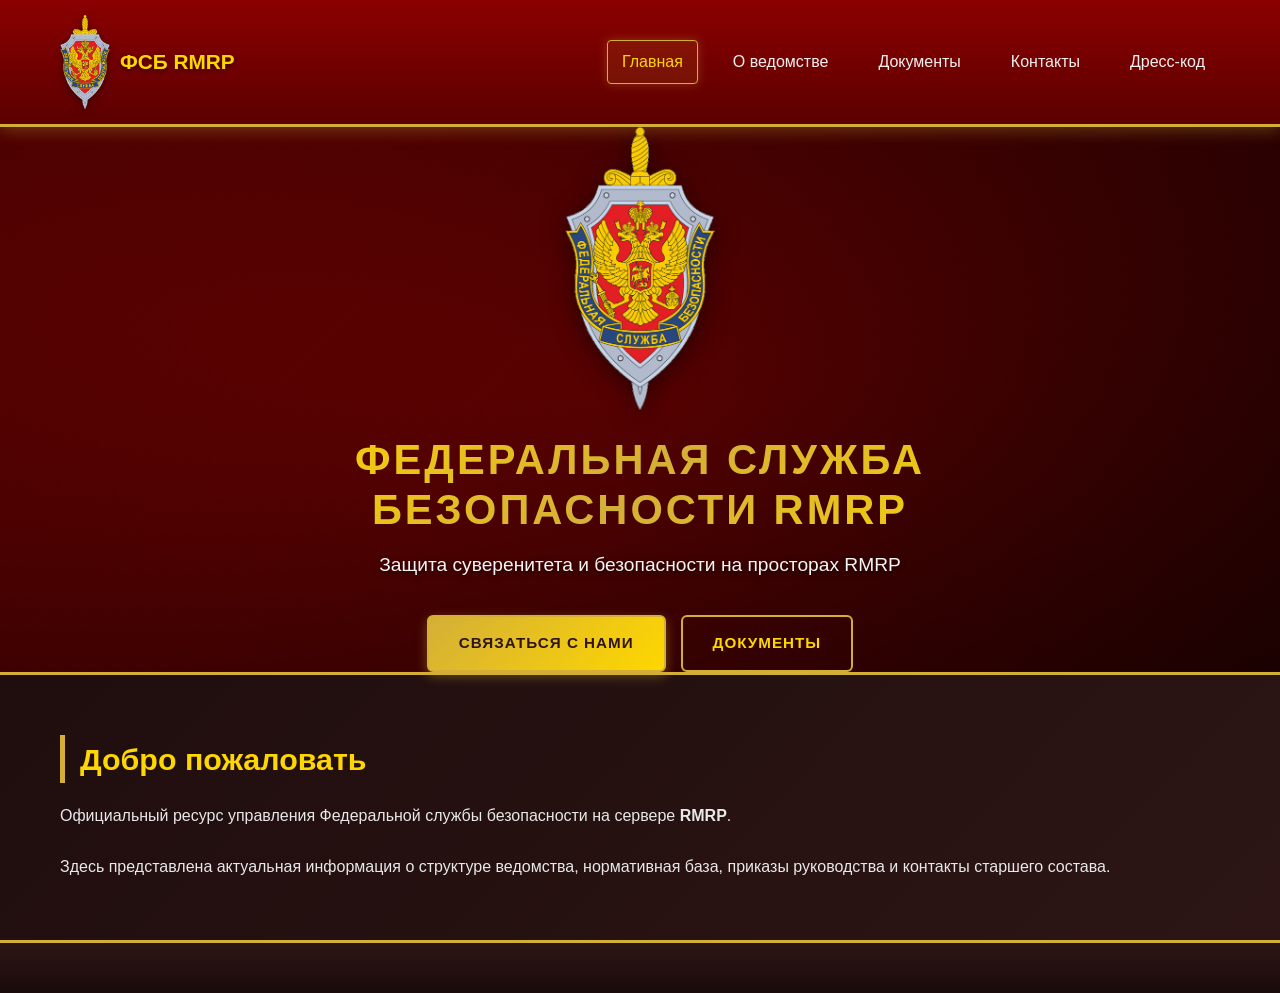
==== index.html @ 160edfbf "Первая загрузка сайта" ====
<!DOCTYPE html>
<html lang="ru">
<head>
    <meta charset="UTF-8">
    <meta name="viewport" content="width=device-width, initial-scale=1.0">
    <title>ФСБ России | RMRP</title>
    <link rel="stylesheet" href="css/style.css">
</head>
<body>
    <header class="header">
        <div class="container header-inner">
            <div class="logo">
                <img src="FSB.png" alt="ФСБ Эмблема" class="logo-emblem">
                <span>ФСБ RMRP</span>
            </div>
            <nav class="nav">
                <a href="index.html" class="active">Главная</a>
                <a href="about.html">О ведомстве</a>
                <a href="docs.html">Документы</a>
                <a href="contacts.html">Контакты</a>
                <a href="dresscode.html">Дресс-код</a>
            </nav>
        </div>
    </header>

    <section class="hero">
        <div class="hero-overlay"></div>
        <div class="hero-content">
            <img src="FSB.png" alt="ФСБ Эмблема" class="hero-emblem">
            <h1 class="hero-title">ФЕДЕРАЛЬНАЯ СЛУЖБА БЕЗОПАСНОСТИ RMRP</h1>
            <p class="hero-subtitle">Защита суверенитета и безопасности на просторах RMRP</p>
            <div class="hero-buttons">
                <a href="contacts.html" class="btn btn-primary">Связаться с нами</a>
                <a href="docs.html" class="btn btn-secondary">Документы</a>
            </div>
        </div>
    </section>

    <main class="main">
        <div class="container">
            <h2>Добро пожаловать</h2>
            <p>Официальный ресурс управления Федеральной службы безопасности на сервере <strong>RMRP</strong>.</p>
            <br>
            <p>Здесь представлена актуальная информация о структуре ведомства, нормативная база, приказы руководства и контакты старшего состава.</p>
        </div>
    </main>

    <footer class="footer">
        <div class="container footer-inner"></div>
    </footer>
    <script src="js/script.js"></script>
</body>
</html>
---- css/style.css ----
* { margin: 0; padding: 0; box-sizing: border-box; }
html { scroll-behavior: smooth; }
body {
    font-family: 'Segoe UI', Tahoma, Geneva, Verdana, sans-serif;
    background: linear-gradient(135deg, #1a0a0a 0%, #2d1515 100%);
    color: #e8e8e8;
    line-height: 1.6;
    -webkit-font-smoothing: antialiased;
}
a { text-decoration: none; color: inherit; transition: all 0.3s ease; }
ul { list-style: none; }
img { max-width: 100%; height: auto; display: block; }
.container { max-width: 1200px; margin: 0 auto; padding: 0 20px; }

@media (hover: none) {
    a, button, .leader-discord, .btn { cursor: pointer; -webkit-tap-highlight-color: transparent; }
    .btn:active, .btn-sm:active, .leader-discord:active { transform: scale(0.98); opacity: 0.9; }
}

.header {
    background: linear-gradient(180deg, #8b0000 0%, #5c0000 100%);
    padding: 15px 0;
    border-bottom: 3px solid #d4af37;
    box-shadow: 0 4px 15px rgba(212, 175, 55, 0.3);
    position: sticky;
    top: 0;
    z-index: 100;
}
.header-inner {
    display: flex;
    justify-content: space-between;
    align-items: center;
    flex-wrap: wrap;
    gap: 15px;
}
.logo {
    font-size: 1.3rem;
    font-weight: bold;
    color: #ffd700;
    display: flex;
    align-items: center;
    gap: 10px;
    white-space: nowrap;
    text-shadow: 0 2px 4px rgba(0,0,0,0.5);
}
.logo-emblem { width: 50px; height: auto; filter: drop-shadow(0 2px 4px rgba(0,0,0,0.4)); }
.nav { display: flex; gap: 20px; }
.nav a {
    color: #f0f0f0; font-weight: 500; padding: 8px 14px; border-radius: 4px; border: 1px solid transparent; transition: all 0.3s ease;
}
.nav a:hover, .nav a.active {
    color: #ffd700; border-color: #d4af37; background: rgba(212, 175, 55, 0.1); box-shadow: 0 0 10px rgba(212, 175, 55, 0.3);
}

.hero {
    position: relative;
    background: linear-gradient(135deg, rgba(139, 0, 0, 0.9) 0%, rgba(45, 0, 0, 0.95) 100%);
    min-height: 500px; display: flex; align-items: center; justify-content: center; text-align: center;
    border-bottom: 3px solid #d4af37;
}
.hero::before {
    content: ''; position: absolute; top: 0; left: 0; right: 0; bottom: 0;
    background: radial-gradient(ellipse at center, transparent 0%, rgba(0,0,0,0.4) 100%); pointer-events: none;
}
.hero-overlay { position: absolute; top: 0; left: 0; right: 0; bottom: 0; z-index: 1; }
.hero-content { position: relative; z-index: 2; padding: 0 20px; max-width: 900px; margin: 0 auto; width: 100%; }
.hero-emblem { width: 150px; height: auto; margin: 0 auto 25px auto; display: block; filter: drop-shadow(0 6px 12px rgba(0,0,0,0.5)); }
.hero-title {
    font-size: 2.6rem;
    background: linear-gradient(135deg, #ffd700 0%, #d4af37 50%, #ffd700 100%);
    -webkit-background-clip: text; -webkit-text-fill-color: transparent; background-clip: text;
    margin-bottom: 15px; text-transform: uppercase; letter-spacing: 3px; line-height: 1.2; font-weight: 700;
}
.hero-subtitle { font-size: 1.2rem; color: #f5f5f5; margin-bottom: 35px; font-weight: 300; text-shadow: 0 2px 6px rgba(0,0,0,0.6); }

.hero-buttons { display: flex; gap: 15px; justify-content: center; flex-wrap: wrap; }
.btn {
    padding: 14px 30px; border-radius: 6px; font-weight: 600; font-size: 0.95rem; cursor: pointer;
    display: inline-block; border: 2px solid transparent; min-height: 48px; transition: all 0.3s ease;
    text-transform: uppercase; letter-spacing: 1px;
}
.btn-primary {
    background: linear-gradient(135deg, #d4af37 0%, #ffd700 100%); color: #2d1515; border-color: #d4af37;
    box-shadow: 0 4px 12px rgba(212, 175, 55, 0.4);
}
.btn-primary:hover { background: linear-gradient(135deg, #ffd700 0%, #d4af37 100%); transform: translateY(-3px); box-shadow: 0 8px 20px rgba(212, 175, 55, 0.6); }
.btn-secondary { background: transparent; color: #ffd700; border: 2px solid #d4af37; }
.btn-secondary:hover { background: rgba(212, 175, 55, 0.15); transform: translateY(-3px); }
.btn-sm {
    padding: 8px 16px; font-size: 0.85rem; background: linear-gradient(135deg, #d4af37 0%, #ffd700 100%);
    color: #2d1515; border-radius: 4px; cursor: pointer; transition: all 0.3s; min-height: 38px; font-weight: 600; border: 1px solid #d4af37;
}
.btn-sm:hover { background: linear-gradient(135deg, #ffd700 0%, #d4af37 100%); transform: translateY(-2px); }

.main { padding: 60px 0; }
.main h2, .page-title { color: #ffd700; margin-bottom: 20px; border-left: 5px solid #d4af37; padding-left: 15px; }
.main h2 { font-size: 1.9rem; }
.page-title { 
    font-size: 2.2rem; line-height: 1.3;
    background: linear-gradient(135deg, #ffd700 0%, #d4af37 100%);
    -webkit-background-clip: text; -webkit-text-fill-color: transparent; background-clip: text;
}
.intro-text {
    font-size: 1.05rem; color: #d0d0d0; margin-bottom: 40px; max-width: 800px; line-height: 1.8;
    padding: 20px; background: rgba(139, 0, 0, 0.2); border-left: 4px solid #d4af37; border-radius: 0 8px 8px 0;
}

.contacts-page { padding-top: 60px; padding-bottom: 60px; min-height: auto; }
.senior-staff-section { margin-top: 60px; }
.dept-block {
    margin-bottom: 50px; padding: 30px;
    background: linear-gradient(135deg, rgba(139, 0, 0, 0.3) 0%, rgba(45, 0, 0, 0.4) 100%);
    border-radius: 10px; border: 2px solid #d4af37;
}
.dept-title {
    font-size: 1.5rem; color: #ffd700; margin-bottom: 25px; display: flex; align-items: center; gap: 10px;
    border-bottom: 2px solid #d4af37; padding-bottom: 12px;
}

.leaders-grid { display: grid; grid-template-columns: repeat(auto-fit, minmax(270px, 1fr)); gap: 22px; width: 100%; }
.leader-card {
    background: linear-gradient(135deg, rgba(139, 0, 0, 0.4) 0%, rgba(45, 0, 0, 0.5) 100%);
    border: 2px solid #d4af37; border-radius: 10px; padding: 28px 22px; transition: all 0.3s; text-align: center;
}
.leader-card:hover { border-color: #ffd700; transform: translateY(-6px); box-shadow: 0 12px 30px rgba(212, 175, 55, 0.4); }
.leader-main { border: 3px solid #ffd700; background: linear-gradient(135deg, rgba(139, 0, 0, 0.6) 0%, rgba(45, 0, 0, 0.7) 100%); }
.leader-rank { font-size: 0.9rem; font-weight: 600; color: #ffd700; margin-bottom: 10px; text-transform: uppercase; letter-spacing: 1.5px; }
.leader-name { font-size: 1.3rem; color: #ffffff; margin-bottom: 6px; font-weight: 700; }
.leader-position { color: #e0e0e0; font-size: 0.92rem; margin-bottom: 22px; min-height: 40px; }
.leader-discord {
    background: rgba(45, 0, 0, 0.6); border: 1.5px solid #d4af37; border-radius: 8px; padding: 14px 16px;
    display: flex; align-items: center; justify-content: center; gap: 10px; cursor: pointer;
    transition: all 0.3s; flex-direction: column; min-height: 65px;
}
.leader-discord:hover { border-color: #ffd700; background: rgba(139, 0, 0, 0.4); box-shadow: 0 0 15px rgba(212, 175, 55, 0.4); }
.discord-icon { font-size: 1.2rem; }
.discord-handle { font-weight: 600; color: #ffd700; font-family: 'Consolas', monospace; word-break: break-all; }
.discord-hint { display: block; font-size: 0.72rem; color: #c0c0c0; margin-top: 4px; }
@keyframes pulse { 0% { transform: scale(1); } 50% { transform: scale(1.05); } 100% { transform: scale(1); } }
.discord-copied { animation: pulse 0.3s ease; color: #4caf50 !important; }

.star-lg {
    font-size: 1.5em; color: #ffd700; text-shadow: 0 0 10px rgba(255, 215, 0, 0.8);
    margin-right: 3px; display: inline-block; line-height: 1; vertical-align: middle;
}

.table-responsive { overflow-x: auto; -webkit-overflow-scrolling: touch; max-width: 100%; }
.structure-table {
    width: 100%; border-collapse: collapse;
    background: linear-gradient(135deg, rgba(139, 0, 0, 0.3) 0%, rgba(45, 0, 0, 0.4) 100%);
    border-radius: 10px; overflow: hidden; border: 2px solid #d4af37; table-layout: auto;
}
.structure-table th, .structure-table td {
    padding: 14px 16px; text-align: left; border-bottom: 1px solid rgba(212, 175, 55, 0.3);
    white-space: normal; word-wrap: break-word;
}
.structure-table th {
    background: linear-gradient(135deg, #8b0000 0%, #5c0000 100%);
    color: #ffd700; font-weight: 600; text-transform: uppercase; letter-spacing: 1px;
    border-bottom: 2px solid #d4af37; font-size: 0.92rem;
}
.structure-table tr:last-child td { border-bottom: none; }
.structure-table tr:hover { background: rgba(212, 175, 55, 0.1); }

.rank-badge {
    display: inline-block; padding: 5px 14px; border-radius: 15px; font-size: 0.85rem;
    font-weight: 600; text-align: center; min-width: 30px; border: 1.5px solid;
}
.rank-high    { background: linear-gradient(135deg, #d4af37 0%, #ffd700 100%); color: #2d1515; border-color: #d4af37; }
.rank-mid     { background: rgba(139, 0, 0, 0.5); color: #ffd700; border-color: #d4af37; }
.rank-low     { background: rgba(45, 0, 0, 0.5); color: #c0c0c0; border-color: #8b7355; }
.rank-legislation { background: linear-gradient(135deg, #6b3fa0 0%, #8b5fbf 100%); color: #ffffff; border-color: #9b7fbf; }
.rank-act     { background: linear-gradient(135deg, #2a9d8f 0%, #3dbfae 100%); color: #ffffff; border-color: #4fbfbf; }
.rank-table   { background: linear-gradient(135deg, #e67e22 0%, #f39c12 100%); color: #ffffff; border-color: #f39c12; }
.rank-charter { background: linear-gradient(135deg, #8b4513 0%, #cd853f 100%); color: #ffffff; border-color: #daa520; }

.about-block { margin-bottom: 55px; }
.about-block h2 { font-size: 1.6rem; margin-bottom: 22px; display: flex; align-items: center; gap: 10px; }

.accordion-container { display: flex; flex-direction: column; gap: 15px; }
.accordion-item {
    background: linear-gradient(135deg, rgba(139, 0, 0, 0.3) 0%, rgba(45, 0, 0, 0.4) 100%);
    border: 2px solid #d4af37; border-radius: 10px; overflow: hidden; transition: all 0.3s ease;
}
.accordion-item:hover { border-color: #ffd700; box-shadow: 0 0 15px rgba(212, 175, 55, 0.2); }
.accordion-header {
    width: 100%; padding: 20px 25px; background: transparent; border: none; color: #ffffff;
    font-size: 1.1rem; font-weight: 600; text-align: left; cursor: pointer;
    display: flex; align-items: center; gap: 15px; transition: background 0.3s;
}
.accordion-header:hover { background: rgba(212, 175, 55, 0.1); }
.dept-icon { font-size: 1.2rem; }
.accordion-header .arrow { margin-left: auto; transition: transform 0.3s ease; color: #ffd700; }
.accordion-item.active .accordion-header { background: rgba(212, 175, 55, 0.15); color: #ffd700; }
.accordion-item.active .accordion-header .arrow { transform: rotate(180deg); }
.accordion-body {
    max-height: 0; overflow: hidden; transition: max-height 0.4s ease-out, padding 0.3s ease;
    background: rgba(0, 0, 0, 0.2); border-top: 1px solid rgba(212, 175, 55, 0.3);
}
.accordion-item.active .accordion-body { max-height: 500px; padding: 20px 25px; }
.accordion-body p { color: #e0e0e0; line-height: 1.7; margin: 0; }
.accordion-body p strong { color: #ffd700; display: block; margin-bottom: 8px; font-size: 1.05rem; }

.dresscode-grid { display: grid; grid-template-columns: repeat(auto-fit, minmax(400px, 1fr)); gap: 30px; margin-top: 30px; }
.dresscode-card {
    background: linear-gradient(135deg, rgba(139, 0, 0, 0.4) 0%, rgba(45, 0, 0, 0.5) 100%);
    border: 2px solid #d4af37; border-radius: 12px; overflow: hidden;
    box-shadow: 0 8px 20px rgba(0,0,0,0.4); transition: all 0.3s ease; display: flex; flex-direction: column;
}
.dresscode-card:hover { transform: translateY(-5px); box-shadow: 0 12px 35px rgba(212, 175, 55, 0.3); border-color: #ffd700; }
.dresscode-image {
    width: 100%; height: auto; min-height: 400px; overflow: hidden; background: rgba(0,0,0,0.3);
    border-bottom: 2px solid #d4af37; display: flex; align-items: center; justify-content: center;
}
.dresscode-image img {
    width: 100%; height: auto; max-height: 700px; object-fit: contain; transition: transform 0.3s ease;
}
.dresscode-card:hover .dresscode-image img { transform: scale(1.02); }
.dresscode-content { padding: 25px; flex: 1; }
.dresscode-content h3 { color: #ffd700; font-size: 1.4rem; margin-bottom: 15px; }
.dresscode-meta { margin-bottom: 15px; }
.dresscode-rank { display: inline-block; padding: 5px 12px; background: rgba(212, 175, 55, 0.2); border: 1px solid #d4af37; border-radius: 6px; color: #ffd700; font-size: 0.9rem; font-weight: 600; }
.dresscode-desc { color: #d0d0d0; margin-bottom: 12px; line-height: 1.6; font-size: 0.95rem; }
.dresscode-desc strong { color: #ffd700; }
.dresscode-rules { margin-top: 20px; padding: 18px; background: rgba(0,0,0,0.3); border-radius: 8px; border-left: 4px solid #d4af37; }
.dresscode-rules h4 { color: #4caf50; margin-bottom: 12px; font-size: 1.05rem; }
.dresscode-rules ul { list-style: none; padding: 0; }
.dresscode-rules li { padding: 6px 0; color: #e0e0e0; padding-left: 24px; position: relative; }
.dresscode-rules li:before { content: "✓"; position: absolute; left: 0; color: #4caf50; font-weight: bold; }

.departments-list { display: grid; grid-template-columns: repeat(auto-fit, minmax(260px, 1fr)); gap: 18px; }
.dept-card {
    background: linear-gradient(135deg, rgba(139, 0, 0, 0.4) 0%, rgba(45, 0, 0, 0.5) 100%);
    border: 2px solid #d4af37; padding: 20px 22px; border-radius: 8px;
    font-weight: 500; transition: all 0.3s; color: #f0f0f0;
}
.dept-card:hover { border-color: #ffd700; transform: translateY(-4px); box-shadow: 0 8px 20px rgba(212, 175, 55, 0.35); }

.section { padding: 65px 0; }
.section-title { font-size: 1.9rem; color: #ffd700; margin-bottom: 30px; border-left: 5px solid #d4af37; padding-left: 15px; }
.news-grid { display: grid; grid-template-columns: repeat(auto-fit, minmax(310px, 1fr)); gap: 25px; }
.news-card {
    background: linear-gradient(135deg, rgba(139, 0, 0, 0.35) 0%, rgba(45, 0, 0, 0.45) 100%);
    border: 2px solid #d4af37; border-radius: 10px; padding: 28px; transition: all 0.3s;
}
.news-card:hover { transform: translateY(-6px); border-color: #ffd700; }
.news-date { display: inline-block; font-size: 0.88rem; color: #ffd700; font-weight: 600; margin-bottom: 12px; padding: 4px 10px; background: rgba(212, 175, 55, 0.15); border-radius: 4px; border: 1px solid rgba(212, 175, 55, 0.3); }
.news-title { font-size: 1.28rem; color: #ffffff; margin-bottom: 14px; }
.news-text { color: #d0d0d0; font-size: 0.96rem; margin-bottom: 20px; line-height: 1.6; }
.news-link { color: #ffd700; font-weight: 600; font-size: 0.92rem; }

.docs-controls { display: flex; gap: 15px; margin-bottom: 28px; flex-wrap: wrap; }
.docs-controls input, .docs-controls select {
    padding: 11px 16px; border-radius: 6px; border: 2px solid #d4af37;
    background: rgba(45, 0, 0, 0.6); color: #f0f0f0; font-size: 0.95rem; outline: none; transition: all 0.3s; min-height: 46px;
}
.docs-controls input { flex: 1; min-width: 200px; }
.docs-controls input:focus, .docs-controls select:focus { border-color: #ffd700; box-shadow: 0 0 12px rgba(212, 175, 55, 0.4); }
.docs-table th:last-child, .docs-table td:last-child { text-align: center; }
.doc-link { color: #ffd700; font-weight: 500; transition: all 0.2s; word-break: break-word; }
.doc-link:hover { color: #d4af37; text-decoration: underline; text-shadow: 0 0 8px rgba(255, 215, 0, 0.5); }
.docs-table th:nth-child(1), .docs-table td:nth-child(1) { width: 70px; text-align: center; font-weight: 600; color: #ffd700; }
.docs-table th:nth-child(2), .docs-table td:nth-child(2) { width: auto; }
.docs-table th:nth-child(3), .docs-table td:nth-child(3) { width: 130px; text-align: center; }
.docs-table th:nth-child(4), .docs-table td:nth-child(4) { width: 110px; text-align: center; }

/* === КОНТАКТЫ === */
.contacts-grid { display: grid; grid-template-columns: repeat(auto-fit, minmax(290px, 1fr)); gap: 22px; margin-bottom: 45px; }
.contact-card {
    background: linear-gradient(135deg, rgba(139, 0, 0, 0.35) 0%, rgba(45, 0, 0, 0.45) 100%);
    border: 2px solid #d4af37; padding: 28px; border-radius: 10px; text-align: center; transition: all 0.3s;
}
.contact-card:hover { border-color: #ffd700; transform: translateY(-4px); }
.contact-card h3 { color: #ffd700; margin-bottom: 12px; font-size: 1.25rem; }
.contact-card p { color: #d0d0d0; margin-bottom: 16px; font-size: 0.96rem; }
.contact-mail { display: block; margin-top: 12px; color: #ffd700; font-weight: 600; word-break: break-all; }
.contact-form {
    background: linear-gradient(135deg, rgba(139, 0, 0, 0.3) 0%, rgba(45, 0, 0, 0.4) 100%);
    padding: 35px; border-radius: 10px; border: 2px solid #d4af37; max-width: 700px;
}
.form-group { margin-bottom: 22px; }
.form-group label { display: block; margin-bottom: 9px; color: #ffd700; font-weight: 500; }
.form-group input, .form-group textarea {
    width: 100%; padding: 13px; border-radius: 6px; border: 2px solid #d4af37;
    background: rgba(45, 0, 0, 0.6); color: #ffffff; font-size: 0.96rem; outline: none; transition: all 0.3s; min-height: 46px;
}
.form-group textarea { min-height: 130px; resize: vertical; }
.form-group input:focus, .form-group textarea:focus { border-color: #ffd700; box-shadow: 0 0 12px rgba(212, 175, 55, 0.4); }
.form-status { margin-top: 16px; font-weight: 500; }
.form-status.success { color: #4caf50; }
.form-status.error { color: #f44336; }

.footer {
    background: linear-gradient(180deg, #2d1515 0%, #1a0a0a 100%);
    padding: 25px 0; text-align: center; border-top: 3px solid #d4af37;
    font-size: 0.9rem; color: #b0b0b0;
}

@media (max-width: 768px) {
    .header-inner { flex-direction: column; text-align: center; gap: 12px; }
    .nav { flex-wrap: wrap; justify-content: center; gap: 10px; width: 100%; }
    .nav a { padding: 9px 13px; font-size: 0.88rem; }
    .hero { min-height: 400px; padding: 65px 20px; }
    .hero-title { font-size: 1.9rem; letter-spacing: 2px; }
    .hero-subtitle { font-size: 1.05rem; }
    .hero-buttons { flex-direction: column; align-items: stretch; }
    .btn { width: 100%; text-align: center; }
    .hero-emblem { width: 100px; } .logo-emblem { width: 42px; }
    .page-title { font-size: 1.7rem; } .main { padding: 45px 0; }
    .container { padding: 0 16px; }
    .structure-table { font-size: 0.88rem; }
    .structure-table th, .structure-table td { padding: 11px 13px; }
    .dept-block { padding: 20px; margin-bottom: 35px; }
    .dept-title { font-size: 1.25rem; flex-wrap: wrap; }
    .leaders-grid { gap: 16px; }
    .docs-controls { flex-direction: column; }
    .docs-controls input, .docs-controls select { width: 100%; }
    
    /* Адаптив для дресс-кода и аккордеона */
    .dresscode-grid { grid-template-columns: 1fr; gap: 25px; }
    .dresscode-image { min-height: 300px; }
    .dresscode-image img { max-height: 500px; }
    .dresscode-content { padding: 20px; }
    .dresscode-rules-full { grid-template-columns: 1fr; }
}

@media (max-width: 480px) {
    .logo { font-size: 1.05rem; }
    .hero-title { font-size: 1.6rem; }
    .leader-name { font-size: 1.15rem; }
    .leader-position { font-size: 0.88rem; min-height: 48px; }
    .leader-discord { padding: 12px; }
    .discord-handle { font-size: 0.86rem; }
    .star-lg { font-size: 1.3em; }
    .hero-emblem { width: 80px; margin-bottom: 18px; }
    .logo-emblem { width: 36px; }
    .news-grid, .departments-list, .contacts-grid { grid-template-columns: 1fr; }
    .dept-card, .leader-card, .news-card, .contact-card { padding: 22px 16px; }
    .dresscode-image { min-height: 250px; }
    .dresscode-image img { max-height: 400px; }
    .dresscode-content h3 { font-size: 1.2rem; }
}
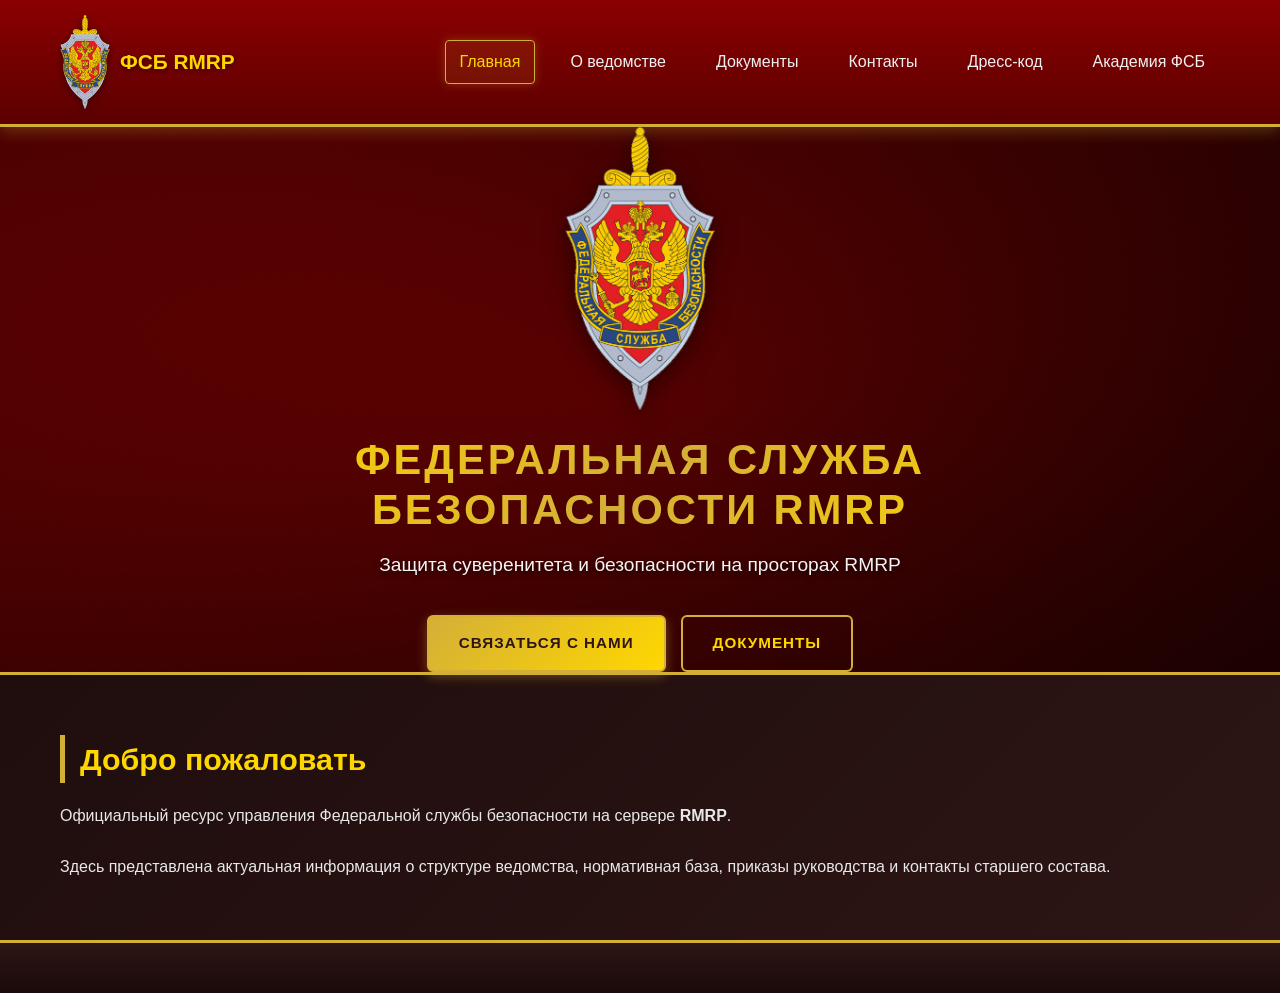
==== commit 3ee4e9d5: "Add files via upload" ====
--- a/index.html
+++ b/index.html
@@ -19,6 +19,7 @@
                 <a href="docs.html">Документы</a>
                 <a href="contacts.html">Контакты</a>
                 <a href="dresscode.html">Дресс-код</a>
+                <a href="academy.html">Академия ФСБ</a>
             </nav>
         </div>
     </header>
